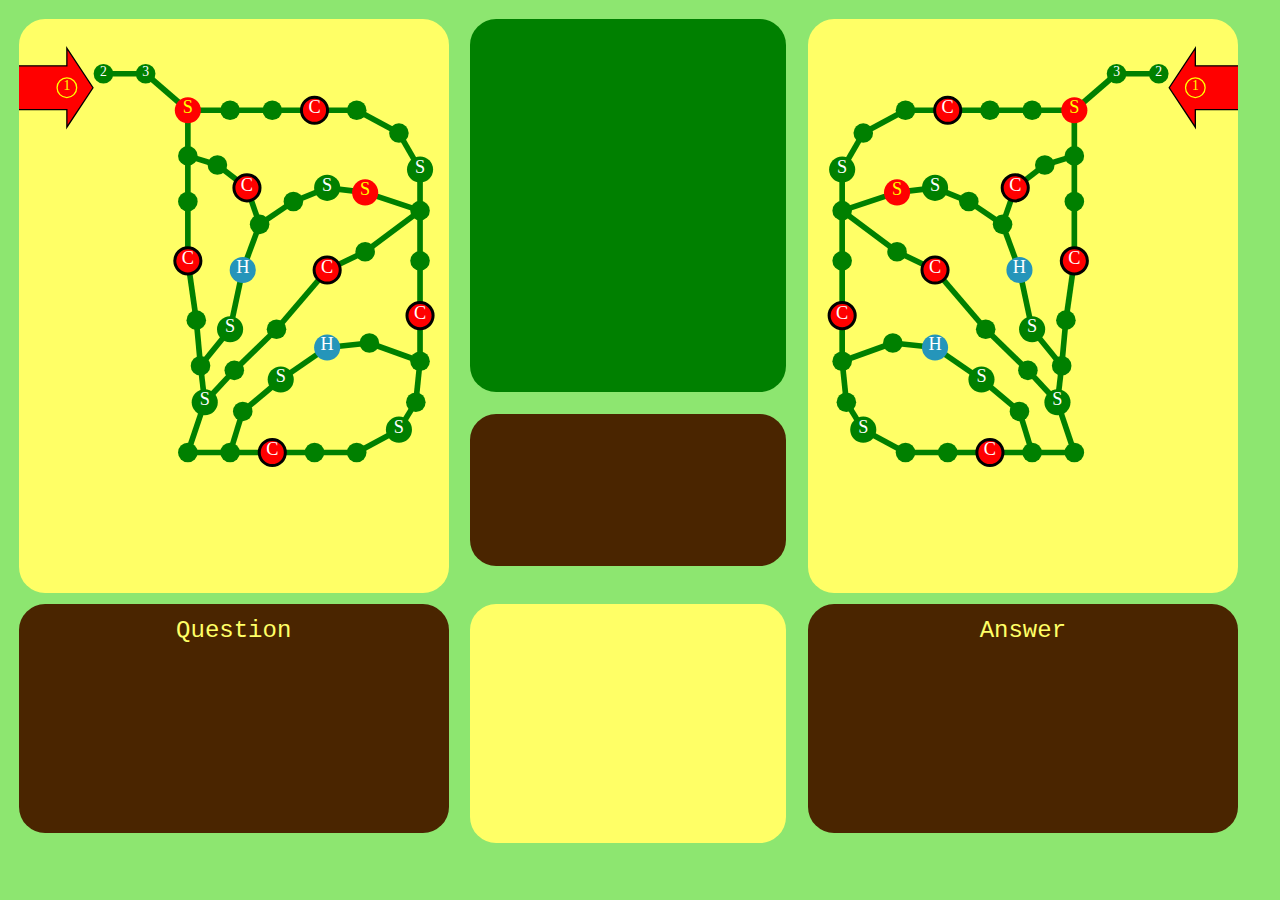
==== index.html @ c91520d3 "Deleted papaparse.js" ====
<html>
<head>
	<title>Zoo Parade</title>
	<link rel="stylesheet" type="text/css" href="style.css" />


	<script src="jquery.js"></script>
	<script src="svg.js"></script>
	<script src="config.js"></script>
	
	<script src="animal.js"></script>
	<script src="player.js"></script>
	<script src="checkpoint.js"></script>
	<script src="continent.js"></script>
	<script src="spinner.js"></script>
	<script src="game.js"></script>
	
</head>

<body id="body">
	<svg id="leftMap"></svg>
	<div id="center">
		<svg id="zoo"></svg>
		<div id="messageBox"></div>
	</div>
	<svg id="rightMap"></svg>
	
	<div id="question">
		<center>
			<font id="questionHeader">Question</font>
			<div id="questionContent"></div>
		</center>
	</div>

	<svg id="spinner">
		<g class="button" cursor="pointer" onclick="Spin()">
		  <rect id="spinButton" cursor="pointer" />
		  <text id="spinButtonText">SPIN</text>
		</g>
	</svg>

	<div id="answer">
		<center>
			<font id="answerHeader">Answer</font></center>
			<div id="answerContent"></div>
		</center>
	</div>
	
	<script src="qA.js"></script>
	<script src="main.js"></script>


</body>
</html>
---- style.css ----
body{
	background-color: #8DE670;
}

#leftMap{
	background-color: #FFFF66;
	width: 34%;
	height: 65%;
	margin: 0.86%;
	border-radius: 2em;
	float: left;
}

#center{
	width: 25%;
	height: 65%;
	margin: 0.86%;
	border-radius: 2em;
    float: left;
}

#zoo{
	background-color: green;
	width: 100%;
	height: 65%;
	margin-bottom: 7%;
	border-radius: 2em;
}

#messageBox{
	background-color: #4A2500;
	width: 92%;
	height: 22%;
	border-radius: 2em;
	font-family: Courier;
	color: #FFFF66;
	padding: 4%;
	overflow: auto;

}

#rightMap{
	background-color: #FFFF66;
	width: 34%;
	height: 65%;
	margin: 0.86%;
	border-radius: 2em;
	float: left;
}

#question{
	background-color: #4A2500;
	width: 32%;
	height: 23%;
	padding: 1%;
	margin-left: 0.86%;
	margin-right: 0.86%;
	margin-bottom: 0.86%;
	border-radius: 2em;
	float: left;
}

#questionHeader{
	font-family: Courier;
	color: #FFFF66;
	font-size: 1.5em;
}

#questionContent{
	width: 90%;
	height: 70%;
	font-family: Courier;
	color: #FFFF66;
	font-size: 1em;
	overflow: auto;
}

#spinner{
	background-color: #FFFF66;
	width: 25%;
	height: 27%;
	margin-left: 0.86%;
	margin-right: 0.86%;
	margin-bottom: 0.86%;
	border-radius: 2em;
	float: left;
}

#answer{
	background-color: #4A2500;
	width: 32%;
	height: 23%;
	padding: 1%;
	margin-left: 0.86%;
	margin-right: 0.86%;
	margin-bottom: 0.86%;
	border-radius: 2em;
	float: left;
}

#answerHeader{
	font-family: Courier;
	color: #FFFF66;
	font-size: 1.5em;
}

#answerContent{
	width: 90%;
	height: 70%;
	font-family: Courier;
	color: #FFFF66;
	font-size: 1em;
	overflow: auto;
}

g.button{
	fill: #FFFF66;
	pointer-events: all;
}

g.button:hover{
    fill: green;
}

a {
color: green;
}

a:visited {
color: #005C1F;
}
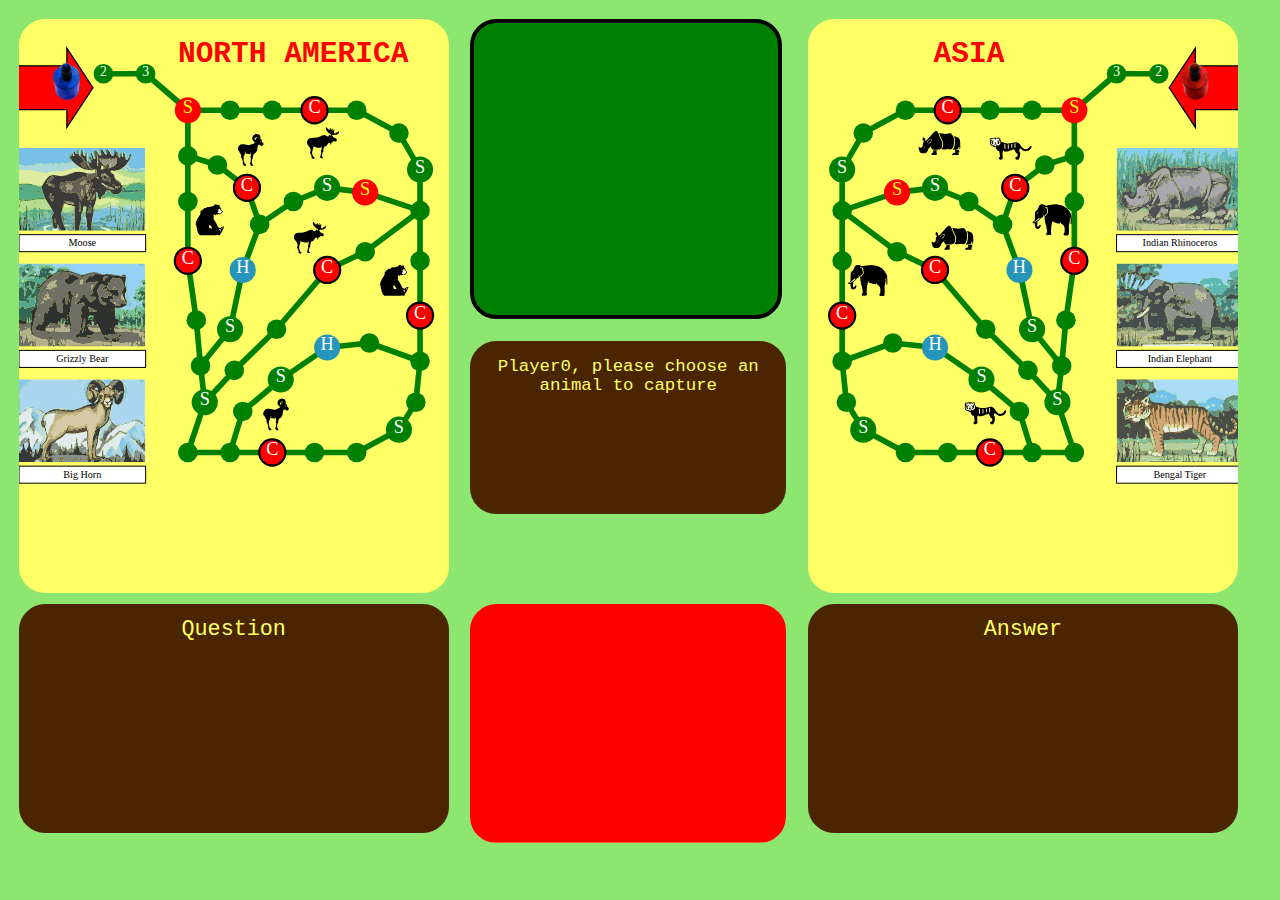
==== commit 20b8d2d8: "Animation for the spinner section complete" ====
--- a/index.html
+++ b/index.html
@@ -7,6 +7,7 @@
 	<script src="jquery.js"></script>
 	<script src="svg.js"></script>
 	<script src="config.js"></script>
+	<script src="styleSettings.js"></script>
 	
 	<script src="animal.js"></script>
 	<script src="player.js"></script>
@@ -21,7 +22,7 @@
 	<svg id="leftMap"></svg>
 	<div id="center">
 		<svg id="zoo"></svg>
-		<div id="messageBox"></div>
+		<div id="messageBox"><div id="messageBoxContent"></div></div>
 	</div>
 	<svg id="rightMap"></svg>
 	
@@ -31,13 +32,17 @@
 			<div id="questionContent"></div>
 		</center>
 	</div>
-
-	<svg id="spinner">
-		<g class="button" cursor="pointer" onclick="Spin()">
-		  <rect id="spinButton" cursor="pointer" />
-		  <text id="spinButtonText">SPIN</text>
-		</g>
-	</svg>
+	<div id="spinnerSection">
+		<svg id="theGuy" width=100% height=100%>
+			<rect width=100% height=100% fill='red'></rect>
+		</svg>
+		<svg id="spinner">
+			<g class="button" cursor="pointer" onclick="Spin()">
+			  <rect id="spinButton" cursor="pointer" />
+			  <text id="spinButtonText">SPIN</text>
+			</g>
+		</svg>
+	</div>
 
 	<div id="answer">
 		<center>
--- a/style.css
+++ b/style.css
@@ -21,22 +21,29 @@
 
 #zoo{
 	background-color: green;
-	width: 100%;
-	height: 65%;
+	width: 98%;
+	height: 63%;
 	margin-bottom: 7%;
 	border-radius: 2em;
+	border-style: solid;
+	border-width: 1%;
 }
 
 #messageBox{
 	background-color: #4A2500;
-	width: 92%;
-	height: 22%;
-	border-radius: 2em;
-	font-family: Courier;
-	color: #FFFF66;
-	padding: 4%;
+	width: 100%;
+	height: 30%;
+	border-radius: 2em;
+	font-family: Courier;
+	color: #FFFF66;
+	overflow: hidden;
+}
+
+#messageBoxContent{
+	width: 90%;
+	height: 75%;
+	margin: 5%;
 	overflow: auto;
-
 }
 
 #rightMap{
@@ -68,14 +75,14 @@
 
 #questionContent{
 	width: 90%;
-	height: 70%;
+	height: 85%;
 	font-family: Courier;
 	color: #FFFF66;
 	font-size: 1em;
 	overflow: auto;
 }
 
-#spinner{
+#spinnerSection{
 	background-color: #FFFF66;
 	width: 25%;
 	height: 27%;
@@ -84,13 +91,17 @@
 	margin-bottom: 0.86%;
 	border-radius: 2em;
 	float: left;
+	overflow: hidden;
 }
 
 #answer{
 	background-color: #4A2500;
-	width: 32%;
+	width: 24%;
 	height: 23%;
-	padding: 1%;
+	padding-top: 1%;
+	padding-bottom: 1%;
+	padding-left: 5%;
+	padding-right: 5%;
 	margin-left: 0.86%;
 	margin-right: 0.86%;
 	margin-bottom: 0.86%;
@@ -105,8 +116,8 @@
 }
 
 #answerContent{
-	width: 90%;
-	height: 70%;
+	width: 100%;
+	height: 85%;
 	font-family: Courier;
 	color: #FFFF66;
 	font-size: 1em;
@@ -130,7 +141,72 @@
 color: #005C1F;
 }
 
-
-
-
-
+.mcqOption{
+	background-color: #FFFF66;
+	color: #4A2500;
+	font-family: Courier;
+	border-radius: 2em;
+	font-size: 1.5em;
+}
+
+.mcqOption:hover{
+	cursor: pointer;
+	color: green;
+}
+
+#yesButton, #noButton, #proceedButton{
+	background: #FFFF66;
+	color: #4A2500;
+	vertical-align: middle;
+}
+
+#proceedButton{
+	width: 40%;
+	height: 17%;
+	font-size: 1.5em;
+}
+
+#yesButton:hover, #noButton:hover, #proceedButton:hover{
+	cursor: pointer;
+	color: green;
+}
+
+#yesButton{
+	float:left;
+}
+
+#space{
+	float:left;
+}
+
+#noButton{
+	float:left;
+}
+
+
+image:hover{
+	cursor: pointer;
+}
+
+
+
+
+
+
+
+
+
+
+
+
+
+
+
+
+
+
+
+
+
+
+
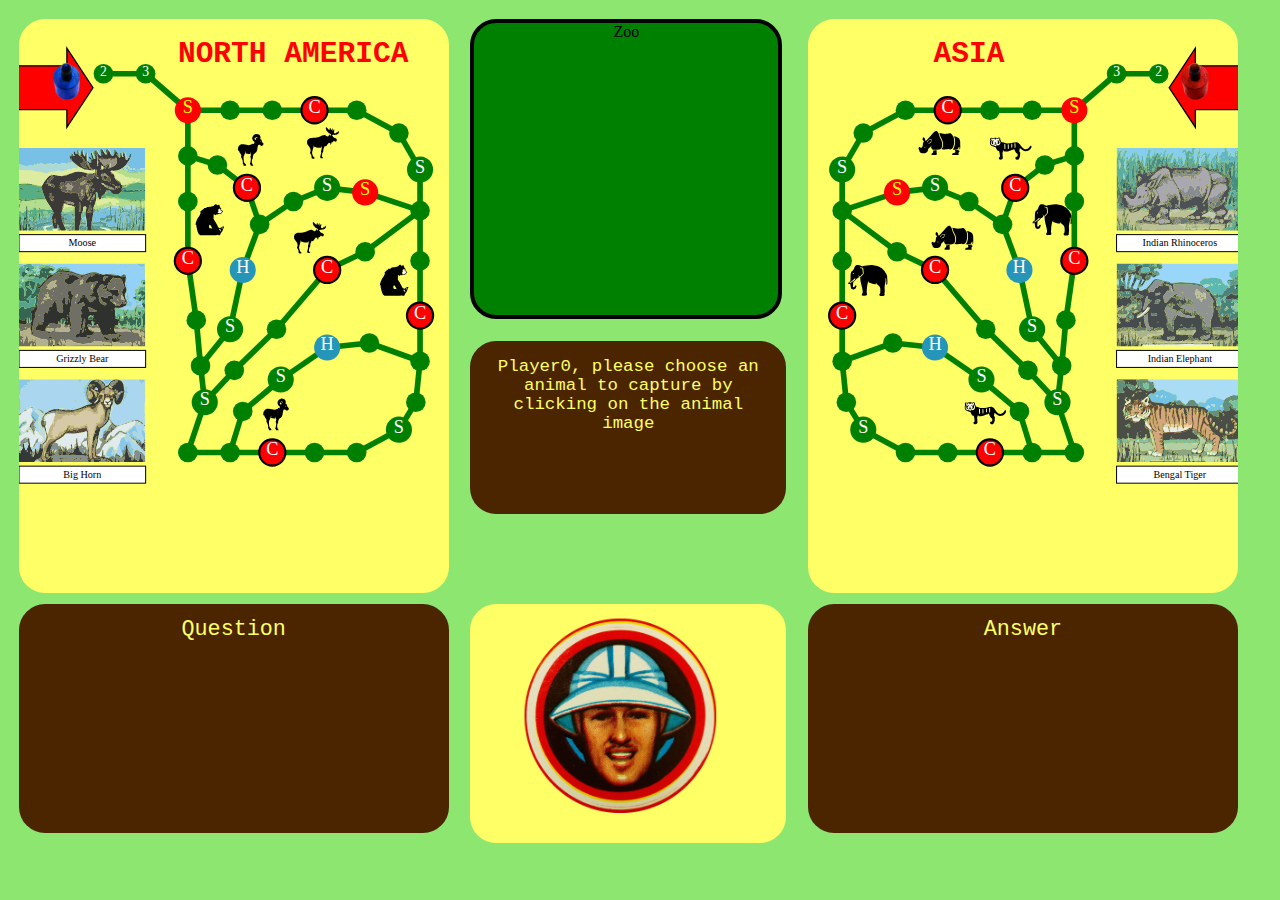
==== commit 8cfb58e1: "Fixed bugs" ====
--- a/index.html
+++ b/index.html
@@ -9,19 +9,26 @@
 	<script src="config.js"></script>
 	<script src="styleSettings.js"></script>
 	
+	<script src="question.js"></script>
+	<script src="questionSet.js"></script>
 	<script src="animal.js"></script>
 	<script src="player.js"></script>
 	<script src="checkpoint.js"></script>
 	<script src="continent.js"></script>
 	<script src="spinner.js"></script>
 	<script src="game.js"></script>
+	<script src="ai.js"></script>
 	
 </head>
 
 <body id="body">
 	<svg id="leftMap"></svg>
 	<div id="center">
-		<svg id="zoo"></svg>
+		<div id="zoo">
+			<div id="zooHeader"><center>Zoo</center></div>
+			<svg id="zoo0"></svg>
+			<svg id="zoo1"></svg>
+		</div>
 		<div id="messageBox"><div id="messageBoxContent"></div></div>
 	</div>
 	<svg id="rightMap"></svg>
@@ -33,11 +40,9 @@
 		</center>
 	</div>
 	<div id="spinnerSection">
-		<svg id="theGuy" width=100% height=100%>
-			<rect width=100% height=100% fill='red'></rect>
-		</svg>
+		<svg id="theGuy" width=100% height=100%></svg>
 		<svg id="spinner">
-			<g class="button" cursor="pointer" onclick="Spin()">
+			<g id="spinButtonGroup" class="button" cursor="pointer" onclick="Spin()">
 			  <rect id="spinButton" cursor="pointer" />
 			  <text id="spinButtonText">SPIN</text>
 			</g>
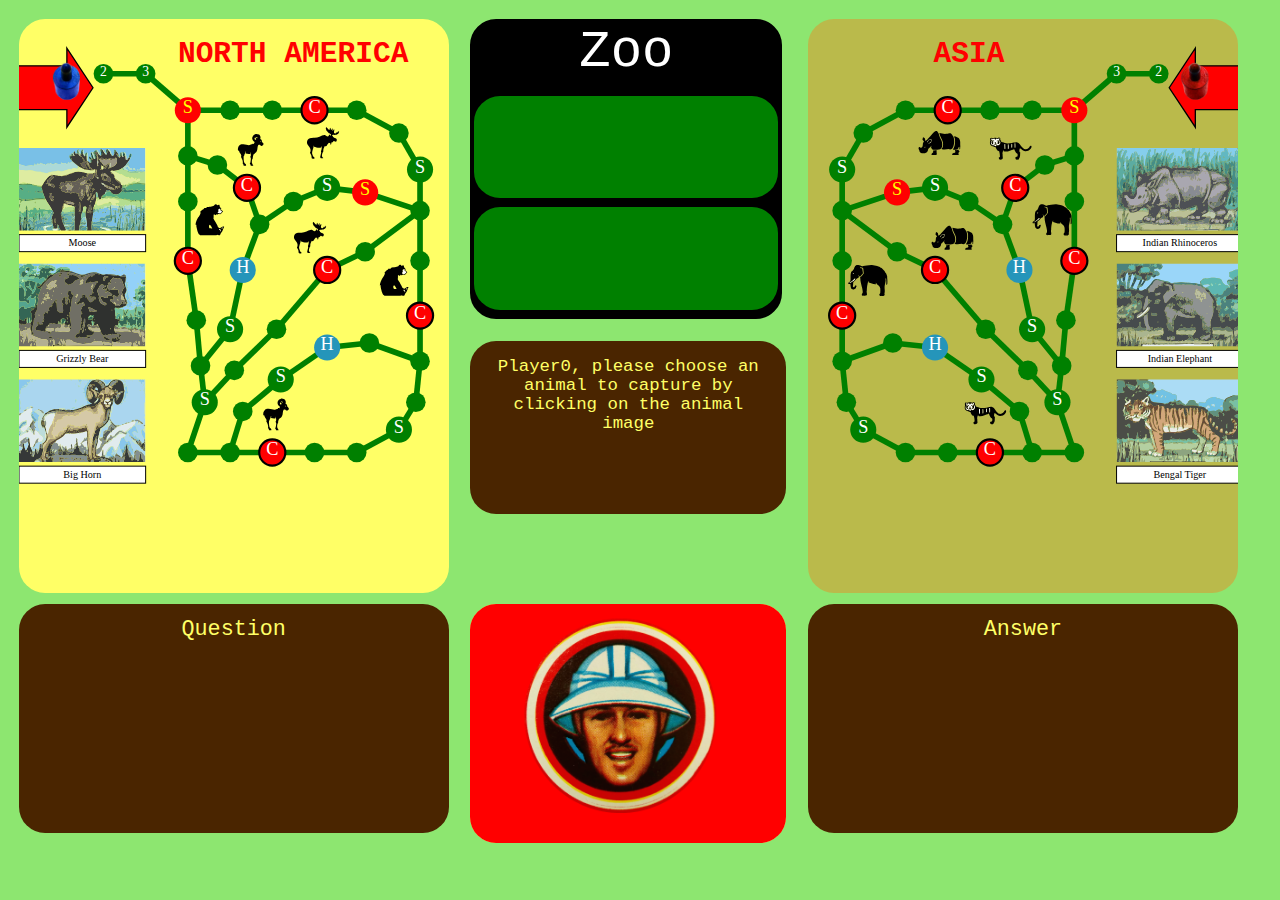
==== commit 5e701266: "Added Author Names and emails" ====
--- a/index.html
+++ b/index.html
@@ -1,3 +1,10 @@
+<!-- 
+Author: Roleen Nunes
+Email: roleen.nunes@mail.utoronto.ca
+
+Zoo Parade Game
+-->
+
 <html>
 <head>
 	<title>Zoo Parade</title>
--- a/style.css
+++ b/style.css
@@ -1,3 +1,10 @@
+/*
+Author: Roleen Nunes
+Email: roleen.nunes@mail.utoronto.ca
+
+CSS for Zoo Parade Game
+*/
+
 body{
 	background-color: #8DE670;
 }
@@ -20,13 +27,38 @@
 }
 
 #zoo{
-	background-color: green;
+	background-color: black;
 	width: 98%;
 	height: 63%;
 	margin-bottom: 7%;
 	border-radius: 2em;
 	border-style: solid;
 	border-width: 1%;
+}
+
+#zooHeader{
+	width: 100%;
+	height: 25%;
+	color: white;
+	font-size: 3.5em;
+	font-family: Courier;
+
+}
+
+#zoo0{
+	width: 100%;
+	height: 35%;
+	background-color: green;
+	margin-bottom: 3%;
+	border-radius: 1.5em;
+
+}
+
+#zoo1{
+	width: 100%;
+	height: 35%;
+	background-color: green;
+	border-radius: 1.5em;
 }
 
 #messageBox{
@@ -47,7 +79,7 @@
 }
 
 #rightMap{
-	background-color: #FFFF66;
+	background-color: #BABA4B;
 	width: 34%;
 	height: 65%;
 	margin: 0.86%;
@@ -188,25 +220,31 @@
 	cursor: pointer;
 }
 
-
-
-
-
-
-
-
-
-
-
-
-
-
-
-
-
-
-
-
-
-
-
+#theGuy{
+	background-color: red;
+}
+
+#shadow:hover{
+	cursor: pointer;
+}
+
+
+
+
+
+
+
+
+
+
+
+
+
+
+
+
+
+
+
+
+
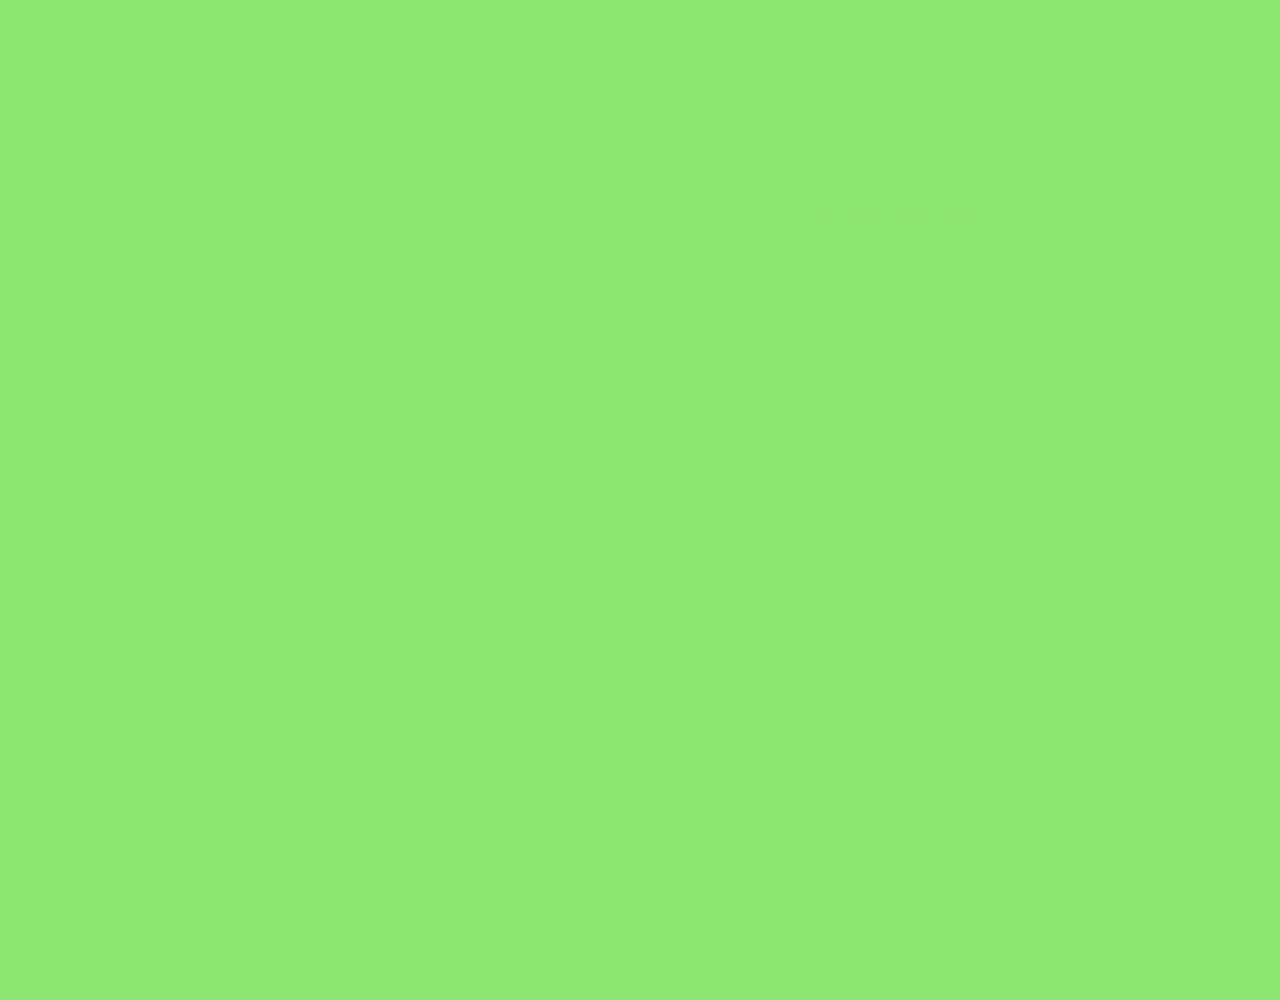
==== commit 04e4b187: "button to flip" ====
--- a/index.html
+++ b/index.html
@@ -1,71 +1,60 @@
-<!-- 
-Author: Roleen Nunes
-Email: roleen.nunes@mail.utoronto.ca
-
-Zoo Parade Game
--->
-
 <html>
 <head>
-	<title>Zoo Parade</title>
-	<link rel="stylesheet" type="text/css" href="style.css" />
-
-
+	<title>Welcome Page</title>
+	
 	<script src="jquery.js"></script>
 	<script src="svg.js"></script>
-	<script src="config.js"></script>
-	<script src="styleSettings.js"></script>
-	
-	<script src="question.js"></script>
-	<script src="questionSet.js"></script>
-	<script src="animal.js"></script>
-	<script src="player.js"></script>
-	<script src="checkpoint.js"></script>
-	<script src="continent.js"></script>
-	<script src="spinner.js"></script>
-	<script src="game.js"></script>
-	<script src="ai.js"></script>
-	
+	<script src="Start.js"></script>
+	<link rel="stylesheet" type="text/css" href="welcomeStyle.css"/>
 </head>
 
-<body id="body">
-	<svg id="leftMap"></svg>
-	<div id="center">
-		<div id="zoo">
-			<div id="zooHeader"><center>Zoo</center></div>
-			<svg id="zoo0"></svg>
-			<svg id="zoo1"></svg>
+<body>
+	<div id="information">Do stuff in here!</div>
+
+	<div id="flipContainer">	
+	<div id="f1_card">
+		<div class="front">
+			<div id="Play" class="front">
+				<div id="button" onclick="Flip(f1_card)">Choose your options!</div>
+			</div>
 		</div>
-		<div id="messageBox"><div id="messageBoxContent"></div></div>
+
+		<div class="back">
+			<div id="interface">
+				<div id="TextBox">
+					<div id="TextBoxHeader" class="header">Fill in your name!</div>
+					<form method="get">
+						<input type="text" id="myText" name="PlayerName" placeholder="First Name"><br>
+						<input type="submit" value="click me"></input>
+						<a class="tryitbtn" href="gameplay.html"><div class = "header">Start!!</div>
+						</a>
+					</form>
+				</div>
+
+				<div id="chooseContinent" class="header">Choose a continent!</div>
+				<div class="continentContainer">
+					<div class="header">North America</div>
+					<div id="NorthAmerica" class="continent" onclick="SelectContinent(this)"></div>
+				</div>
+				
+				<div class="continentContainer">
+					<div class="header">South America</div>
+					<div id="SouthAmerica" class="continent" onclick="SelectContinent(this)"></div>
+				</div>
+				
+				<div class="continentContainer" >
+					<div class="header">Asia</div>
+					<div id="Asia" class="continent" onclick="SelectContinent(this)"></div>
+				</div>
+				
+				<div class="continentContainer" >
+					<div class="header">Africa</div>
+					<div id="Africa" class="continent" onclick="SelectContinent(this)"></div>
+				</div>
+			</div>
+			
+		</div>
 	</div>
-	<svg id="rightMap"></svg>
-	
-	<div id="question">
-		<center>
-			<font id="questionHeader">Question</font>
-			<div id="questionContent"></div>
-		</center>
 	</div>
-	<div id="spinnerSection">
-		<svg id="theGuy" width=100% height=100%></svg>
-		<svg id="spinner">
-			<g id="spinButtonGroup" class="button" cursor="pointer" onclick="Spin()">
-			  <rect id="spinButton" cursor="pointer" />
-			  <text id="spinButtonText">SPIN</text>
-			</g>
-		</svg>
-	</div>
-
-	<div id="answer">
-		<center>
-			<font id="answerHeader">Answer</font></center>
-			<div id="answerContent"></div>
-		</center>
-	</div>
-	
-	<script src="qA.js"></script>
-	<script src="main.js"></script>
-
-
 </body>
 </html>--- a/welcomeStyle.css
+++ b/welcomeStyle.css
@@ -0,0 +1,149 @@
+body{
+	margin-top: 0px;
+	margin-right: 0px;
+	margin-bottom: 0px;
+	margin-left: 0px;
+	min-height: 1000px;
+	min-width: 1800px;
+	background-color: #8DE670;
+	font-family: Courier;
+	opacity: .7%;
+}
+
+#information{
+	height: 20%;
+}
+
+.tryitbtn{
+
+}
+
+.front, .back{
+	height:100%;
+	width: 100%;
+	border-left: 100px;
+	border-right: 100px;
+	backface-visibility: hidden;
+}
+
+.front{
+	position: absolute;
+}
+
+.back{
+	position: absolute;
+	transform: rotateY(180deg);
+	background-color: #8DE670; 
+}
+
+#flipContainer {
+  	height: 80%;
+  	position: relative;
+}
+
+ #flipBtn{
+ 	perspective: 1000;
+  	z-index: 1;
+}
+
+#f1_card{
+	height: 100%;
+
+  	transform-style: preserve-3d;
+  	transition: all 1.0s ease-out;
+}
+
+#interface{
+	height: 100%;
+}
+
+#Play{
+	height:100%;
+	background-image: url("Resources/cover.jpg");
+	background-size: 100% 100%;
+	background-repeat: no-repeat;
+}
+
+#TextBox{
+	height: 100%;
+	width: 20%;
+	float: left;
+}
+
+#button{
+	margin: auto;
+	text-align: center;
+	width: 15%;
+	padding: .5%;
+	border-radius: 1em;
+	background: #4A2500;
+	color: #FFFF66;
+}
+
+#button:hover{
+    color: green;
+    cursor: pointer;
+}
+
+#TextBoxHeader{
+	width:100%;
+	height: 10%;
+}
+
+#chooseContinent{
+	text-align: center;
+	float: right;
+	width: 80%;
+}
+
+#NorthAmerica{
+	background-image: url("Resources/SVG/NorthAmerica.svg");
+}
+
+#Asia{
+	background-image: url("Resources/SVG/Asia.svg");
+}
+
+#Africa{
+	background-image: url("Resources/SVG/Africa.svg");
+}
+
+#SouthAmerica{
+	background-image: url("Resources/SVG/SouthAmerica.svg");
+}
+
+.continent{
+	background-position: center;
+	background-size: contain;
+	background-repeat: no-repeat;
+
+	height: 90%;
+}
+
+.continentContainer{
+	min-height: 90%;
+	width: 19%;
+	height: 90%;
+	float: right;
+	background-color: #FFFF66;
+	border-radius: 2em;
+	margin-right: .5%;
+	margin-left: .5%;
+}
+
+.continentContainer:hover{
+	cursor: pointer;
+	background-color: green;
+	border-radius: 2em;
+
+	color: white;
+}
+
+.header{
+	border-radius: 2em;
+	color: #4A2500;
+	font-size: 2em;
+	height: 10%;
+	text-align: center;
+	font-weight: bold;
+}
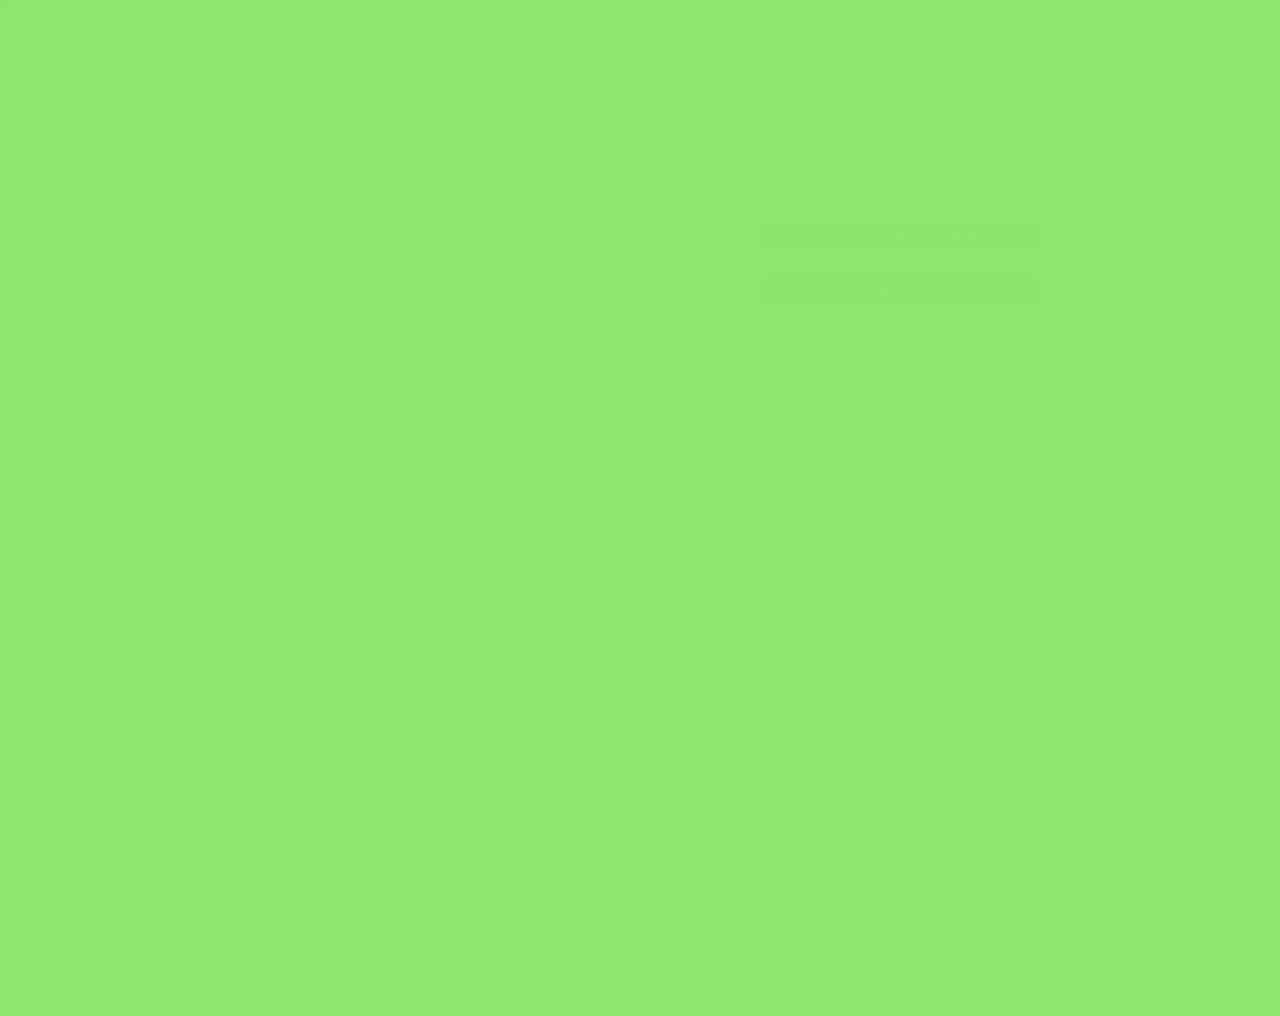
==== commit fe384818: "submit continent choice and player name" ====
--- a/index.html
+++ b/index.html
@@ -13,47 +13,56 @@
 
 	<div id="flipContainer">	
 	<div id="f1_card">
-		<div class="front">
-			<div id="Play" class="front">
-				<div id="button" onclick="Flip(f1_card)">Choose your options!</div>
-			</div>
+		<div id="front">
+			<div class="button" onclick="Flip(f1_card)">Choose your options!</div>
+			<a href="gameplay.html"><div class="button">Go To Play!</div></a>
 		</div>
 
-		<div class="back">
+		<div id="back">
 			<div id="interface">
-				<div id="TextBox">
-					<div id="TextBoxHeader" class="header">Fill in your name!</div>
-					<form method="get">
-						<input type="text" id="myText" name="PlayerName" placeholder="First Name"><br>
-						<input type="submit" value="click me"></input>
-						<a class="tryitbtn" href="gameplay.html"><div class = "header">Start!!</div>
-						</a>
-					</form>
-				</div>
+				<form action="gameplay.html">
+					<div id="TextBox">
+						<div id="TextBoxHeader" class="header">Fill in your name!</div>
+							<input type="text" id="myText" name="PlayerName" placeholder="First Name"></input><br>
+							<input class="header" type="submit" value="click me"></input>
+					</div>
 
-				<div id="chooseContinent" class="header">Choose a continent!</div>
-				<div class="continentContainer">
-					<div class="header">North America</div>
-					<div id="NorthAmerica" class="continent" onclick="SelectContinent(this)"></div>
-				</div>
-				
-				<div class="continentContainer">
-					<div class="header">South America</div>
-					<div id="SouthAmerica" class="continent" onclick="SelectContinent(this)"></div>
-				</div>
-				
-				<div class="continentContainer" >
-					<div class="header">Asia</div>
-					<div id="Asia" class="continent" onclick="SelectContinent(this)"></div>
-				</div>
-				
-				<div class="continentContainer" >
-					<div class="header">Africa</div>
-					<div id="Africa" class="continent" onclick="SelectContinent(this)"></div>
-				</div>
-			</div>
-			
-		</div>
+					<div id="chooseContinent" class="header">Choose a continent!</div>
+
+					<div class="continentContainer" id="cont0">
+						<div class="header">North America</div>
+						<input id="radio0" type="radio" name="continent" value="North America">
+							<label id="NorthAmerica" class="continent" for="radio0"
+							onclick="TurnGreen(cont0)"></label>
+						</input>
+					</div>
+					
+					<div class="continentContainer" id="cont1">
+						<div class="header">South America</div>
+						<input id="radio1" type="radio" name="continent" value="South America">
+							<label id="SouthAmerica" class="continent" for="radio1"
+							onclick="TurnGreen(cont1)"></label>
+						</input>
+					</div>
+					
+					<div class="continentContainer" id="cont2">
+						<div class="header">Asia</div>
+						<input id="radio2" type="radio" name="continent" value="Asia">
+							<label id="Asia" class="continent" for="radio2"
+							onclick="TurnGreen(cont2)"></label>
+						</input>
+					</div>
+					
+					<div class="continentContainer" id="cont3">
+						<div class="header">Africa</div>
+						<input id="radio3" type="radio" name="continent" value="Africa">
+							<label id="Africa" class="continent" for="radio3"
+							onclick="TurnGreen(cont3)"></label>
+						</input>
+					</div>
+				</form>
+			</div>	
+		</div>	
 	</div>
 	</div>
 </body>
--- a/welcomeStyle.css
+++ b/welcomeStyle.css
@@ -18,7 +18,7 @@
 
 }
 
-.front, .back{
+#front, #back{
 	height:100%;
 	width: 100%;
 	border-left: 100px;
@@ -26,11 +26,14 @@
 	backface-visibility: hidden;
 }
 
-.front{
+#front{
 	position: absolute;
+	background-image: url("Resources/cover.jpg");
+	background-size: 100%;
+	background-repeat: no-repeat;
 }
 
-.back{
+#back{
 	position: absolute;
 	transform: rotateY(180deg);
 	background-color: #8DE670; 
@@ -41,7 +44,7 @@
   	position: relative;
 }
 
- #flipBtn{
+#flipBtn{
  	perspective: 1000;
   	z-index: 1;
 }
@@ -57,11 +60,8 @@
 	height: 100%;
 }
 
-#Play{
-	height:100%;
-	background-image: url("Resources/cover.jpg");
-	background-size: 100% 100%;
-	background-repeat: no-repeat;
+a:link{
+	text-decoration: none;
 }
 
 #TextBox{
@@ -70,7 +70,7 @@
 	float: left;
 }
 
-#button{
+.button{
 	margin: auto;
 	text-align: center;
 	width: 15%;
@@ -78,9 +78,11 @@
 	border-radius: 1em;
 	background: #4A2500;
 	color: #FFFF66;
+	text-decoration: none;
+	margin-top:1%;
 }
 
-#button:hover{
+.button:hover{
     color: green;
     cursor: pointer;
 }
@@ -112,11 +114,19 @@
 	background-image: url("Resources/SVG/SouthAmerica.svg");
 }
 
+/*
+  Hide radio button (the round disc)
+  we will use just the label to create pushbutton effect
+*/
+input[type=radio] {
+    display:none; 
+}
+
 .continent{
+	display:inherit;
 	background-position: center;
-	background-size: contain;
+	background-size: 100%;
 	background-repeat: no-repeat;
-
 	height: 90%;
 }
 
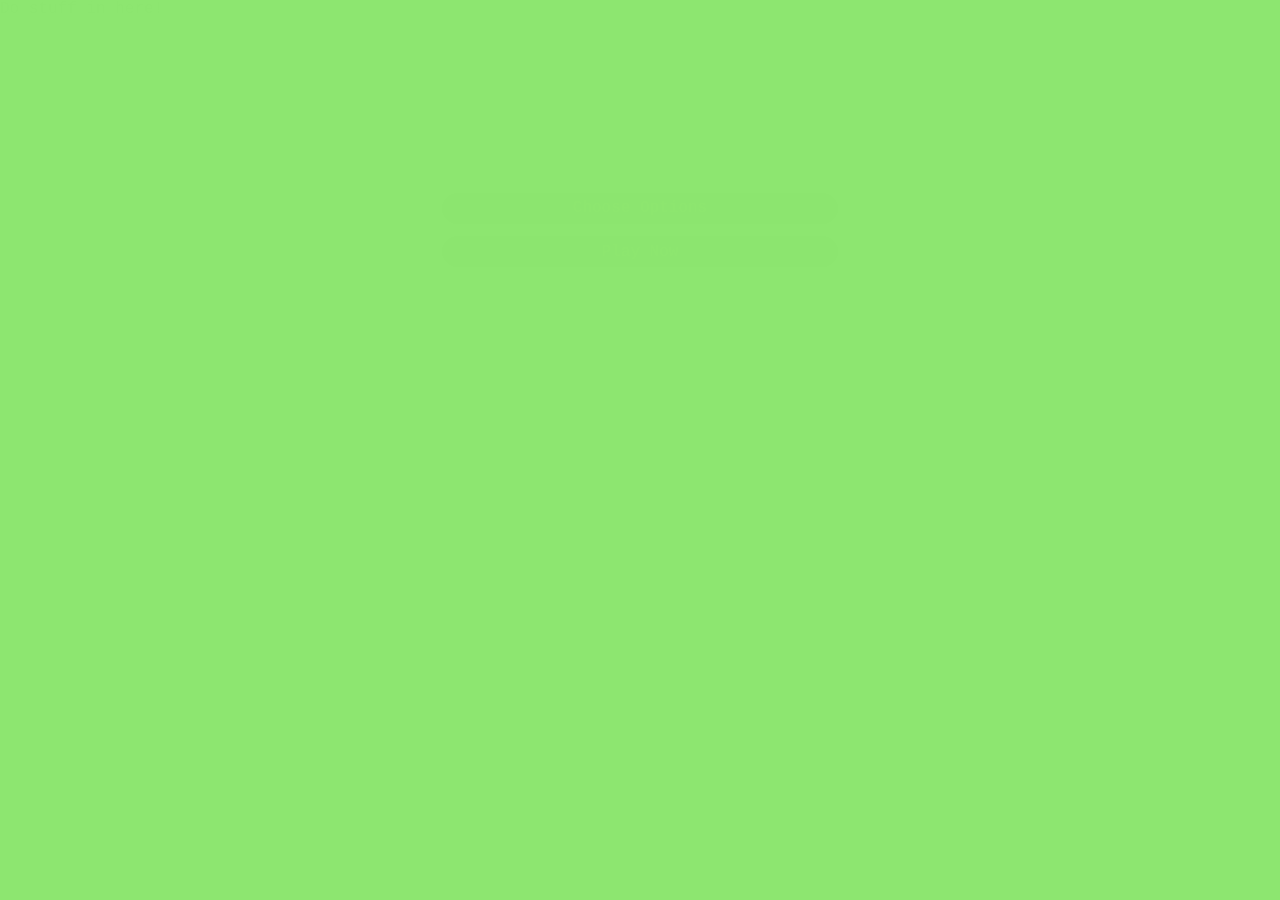
==== commit 426fcade: "Initial functionality update." ====
--- a/index.html
+++ b/index.html
@@ -12,58 +12,59 @@
 	<div id="information">Do stuff in here!</div>
 
 	<div id="flipContainer">	
-	<div id="f1_card">
-		<div id="front">
-			<div class="button" onclick="Flip(f1_card)">Choose your options!</div>
-			<a href="gameplay.html"><div class="button">Go To Play!</div></a>
+		<div id="f1_card">
+			<div id="front">
+				<div class="button" onclick="Flip(f1_card)">Choose Options</div>
+				<a href="gameplay.php"><div class="button">Play Now</div></a>
+			</div>
+
+			<div id="back">
+				<div id="interface">
+					<form action="gameplay.php" method="post">
+						<div id="chooseContinent" class="header">Select a Continent</div>
+						
+						<div id="TextBox">
+							<div id="TextBoxHeader" class="header">&nbsp<!--Type Your Name--></div>
+							<input type="text" id="myText" name="PlayerName" placeholder="Type Your Name" style="width: 200px;"></input>
+							<br>
+							<input id="OptionButton" class="button" type="submit" value="Play Now"></input>
+						</div>
+						
+						<input id="radio0" type="radio" name="continent" value="North America">
+							<label id="NorthAmerica"  for="radio0" class="continentContainer">
+								<div class="continent">
+									<div class="header">North America</div>
+								</div>
+							</label>
+						</input>
+						
+						<input id="radio1" type="radio" name="continent" value="South America">
+							<label id="SouthAmerica"  for="radio1" class="continentContainer">
+								<div class="continent">
+									<div class="header">South America</div>
+								</div>
+							</label>
+						</input>
+						
+						<input id="radio2" type="radio" name="continent" value="Asia">
+							<label id="Asia"  for="radio2" class="continentContainer">
+								<div class="continent">
+									<div class="header">Asia</div>
+								</div>
+							</label>
+						</input>
+						
+						<input id="radio3" type="radio" name="continent" value="Africa">
+							<label id="Africa"  for="radio3" class="continentContainer">
+								<div class="continent"id="cont3">
+									<div class="header">Africa</div>
+								</div>
+							</label>
+						</input>
+					</form>
+				</div>	
+			</div>	
 		</div>
-
-		<div id="back">
-			<div id="interface">
-				<form action="gameplay.html">
-					<div id="TextBox">
-						<div id="TextBoxHeader" class="header">Fill in your name!</div>
-							<input type="text" id="myText" name="PlayerName" placeholder="First Name"></input><br>
-							<input class="header" type="submit" value="click me"></input>
-					</div>
-
-					<div id="chooseContinent" class="header">Choose a continent!</div>
-
-					<div class="continentContainer" id="cont0">
-						<div class="header">North America</div>
-						<input id="radio0" type="radio" name="continent" value="North America">
-							<label id="NorthAmerica" class="continent" for="radio0"
-							onclick="TurnGreen(cont0)"></label>
-						</input>
-					</div>
-					
-					<div class="continentContainer" id="cont1">
-						<div class="header">South America</div>
-						<input id="radio1" type="radio" name="continent" value="South America">
-							<label id="SouthAmerica" class="continent" for="radio1"
-							onclick="TurnGreen(cont1)"></label>
-						</input>
-					</div>
-					
-					<div class="continentContainer" id="cont2">
-						<div class="header">Asia</div>
-						<input id="radio2" type="radio" name="continent" value="Asia">
-							<label id="Asia" class="continent" for="radio2"
-							onclick="TurnGreen(cont2)"></label>
-						</input>
-					</div>
-					
-					<div class="continentContainer" id="cont3">
-						<div class="header">Africa</div>
-						<input id="radio3" type="radio" name="continent" value="Africa">
-							<label id="Africa" class="continent" for="radio3"
-							onclick="TurnGreen(cont3)"></label>
-						</input>
-					</div>
-				</form>
-			</div>	
-		</div>	
-	</div>
 	</div>
 </body>
 </html>--- a/welcomeStyle.css
+++ b/welcomeStyle.css
@@ -3,8 +3,8 @@
 	margin-right: 0px;
 	margin-bottom: 0px;
 	margin-left: 0px;
-	min-height: 1000px;
-	min-width: 1800px;
+/*	min-height: 1000px;
+	min-width: 1800px;*/
 	background-color: #8DE670;
 	font-family: Courier;
 	opacity: .7%;
@@ -29,7 +29,7 @@
 #front{
 	position: absolute;
 	background-image: url("Resources/cover.jpg");
-	background-size: 100%;
+	background-size: cover;
 	background-repeat: no-repeat;
 }
 
@@ -40,7 +40,7 @@
 }
 
 #flipContainer {
-  	height: 80%;
+  	height: 77%;		/* Set at 77 to prevent scroll bars */
   	position: relative;
 }
 
@@ -67,13 +67,14 @@
 #TextBox{
 	height: 100%;
 	width: 20%;
-	float: left;
+	float: right;
+	text-align: center;
 }
 
 .button{
 	margin: auto;
 	text-align: center;
-	width: 15%;
+	width: 30%;
 	padding: .5%;
 	border-radius: 1em;
 	background: #4A2500;
@@ -87,6 +88,13 @@
     cursor: pointer;
 }
 
+#OptionButton{
+	width: 200px;
+	height: 75px;
+	font-size: 25px;
+	margin-top: 5%;
+}
+
 #TextBoxHeader{
 	width:100%;
 	height: 10%;
@@ -94,7 +102,8 @@
 
 #chooseContinent{
 	text-align: center;
-	float: right;
+	float: left;
+	height: 10%;
 	width: 80%;
 }
 
@@ -122,19 +131,24 @@
     display:none; 
 }
 
+input[type="radio"]:checked + label {
+    background-color: green;
+}
+
 .continent{
+		height: 90%;
+}
+
+.continentContainer{
 	display:inherit;
 	background-position: center;
 	background-size: 100%;
 	background-repeat: no-repeat;
-	height: 90%;
-}
 
-.continentContainer{
-	min-height: 90%;
+	/*min-height: 90%;*/
 	width: 19%;
 	height: 90%;
-	float: right;
+	float: left;
 	background-color: #FFFF66;
 	border-radius: 2em;
 	margin-right: .5%;
@@ -145,7 +159,6 @@
 	cursor: pointer;
 	background-color: green;
 	border-radius: 2em;
-
 	color: white;
 }
 
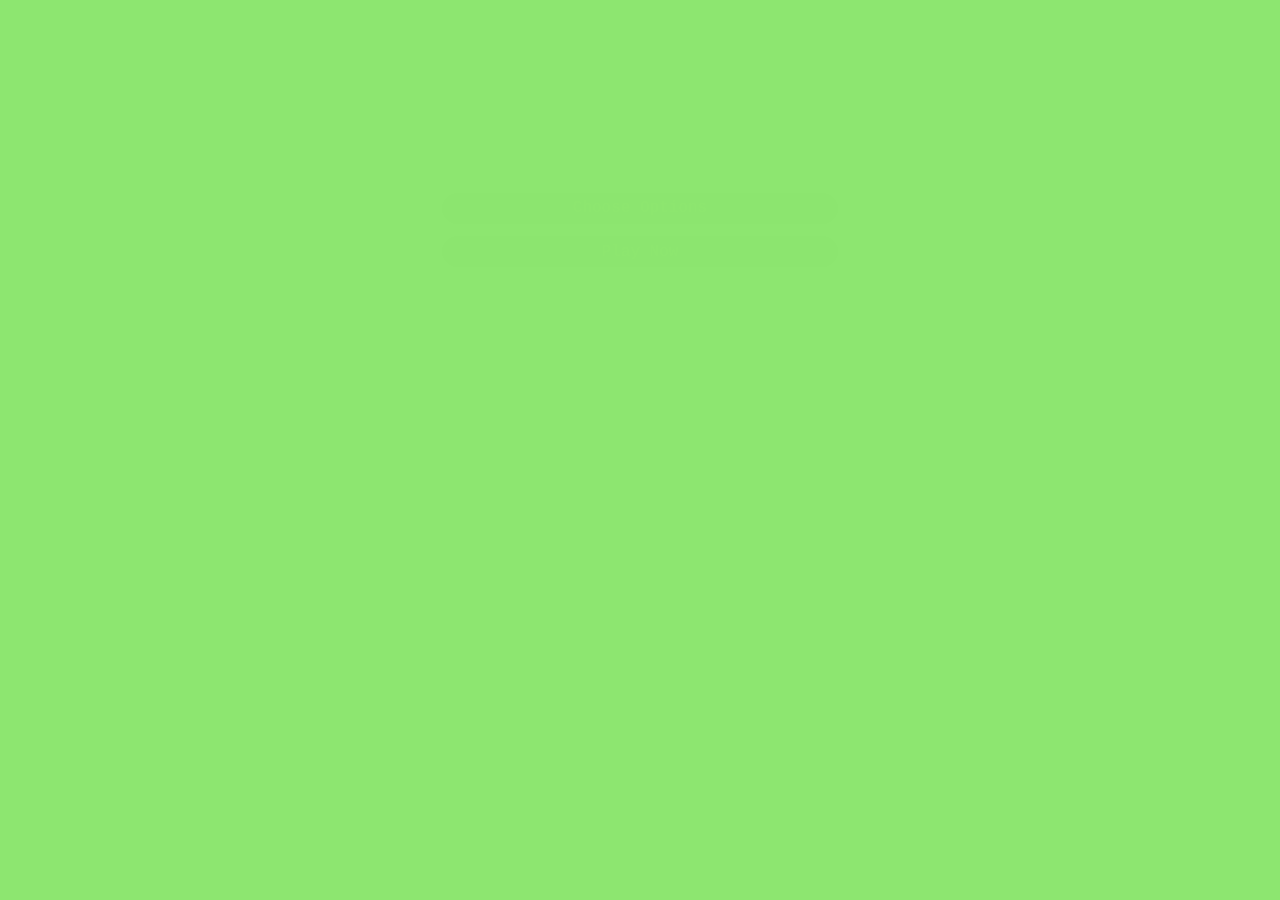
==== commit 663c2bec: "Original Release" ====
--- a/index.html
+++ b/index.html
@@ -9,7 +9,7 @@
 </head>
 
 <body>
-	<div id="information">Do stuff in here!</div>
+	<div id="information"><!--Do stuff in here!--></div>
 
 	<div id="flipContainer">	
 		<div id="f1_card">
